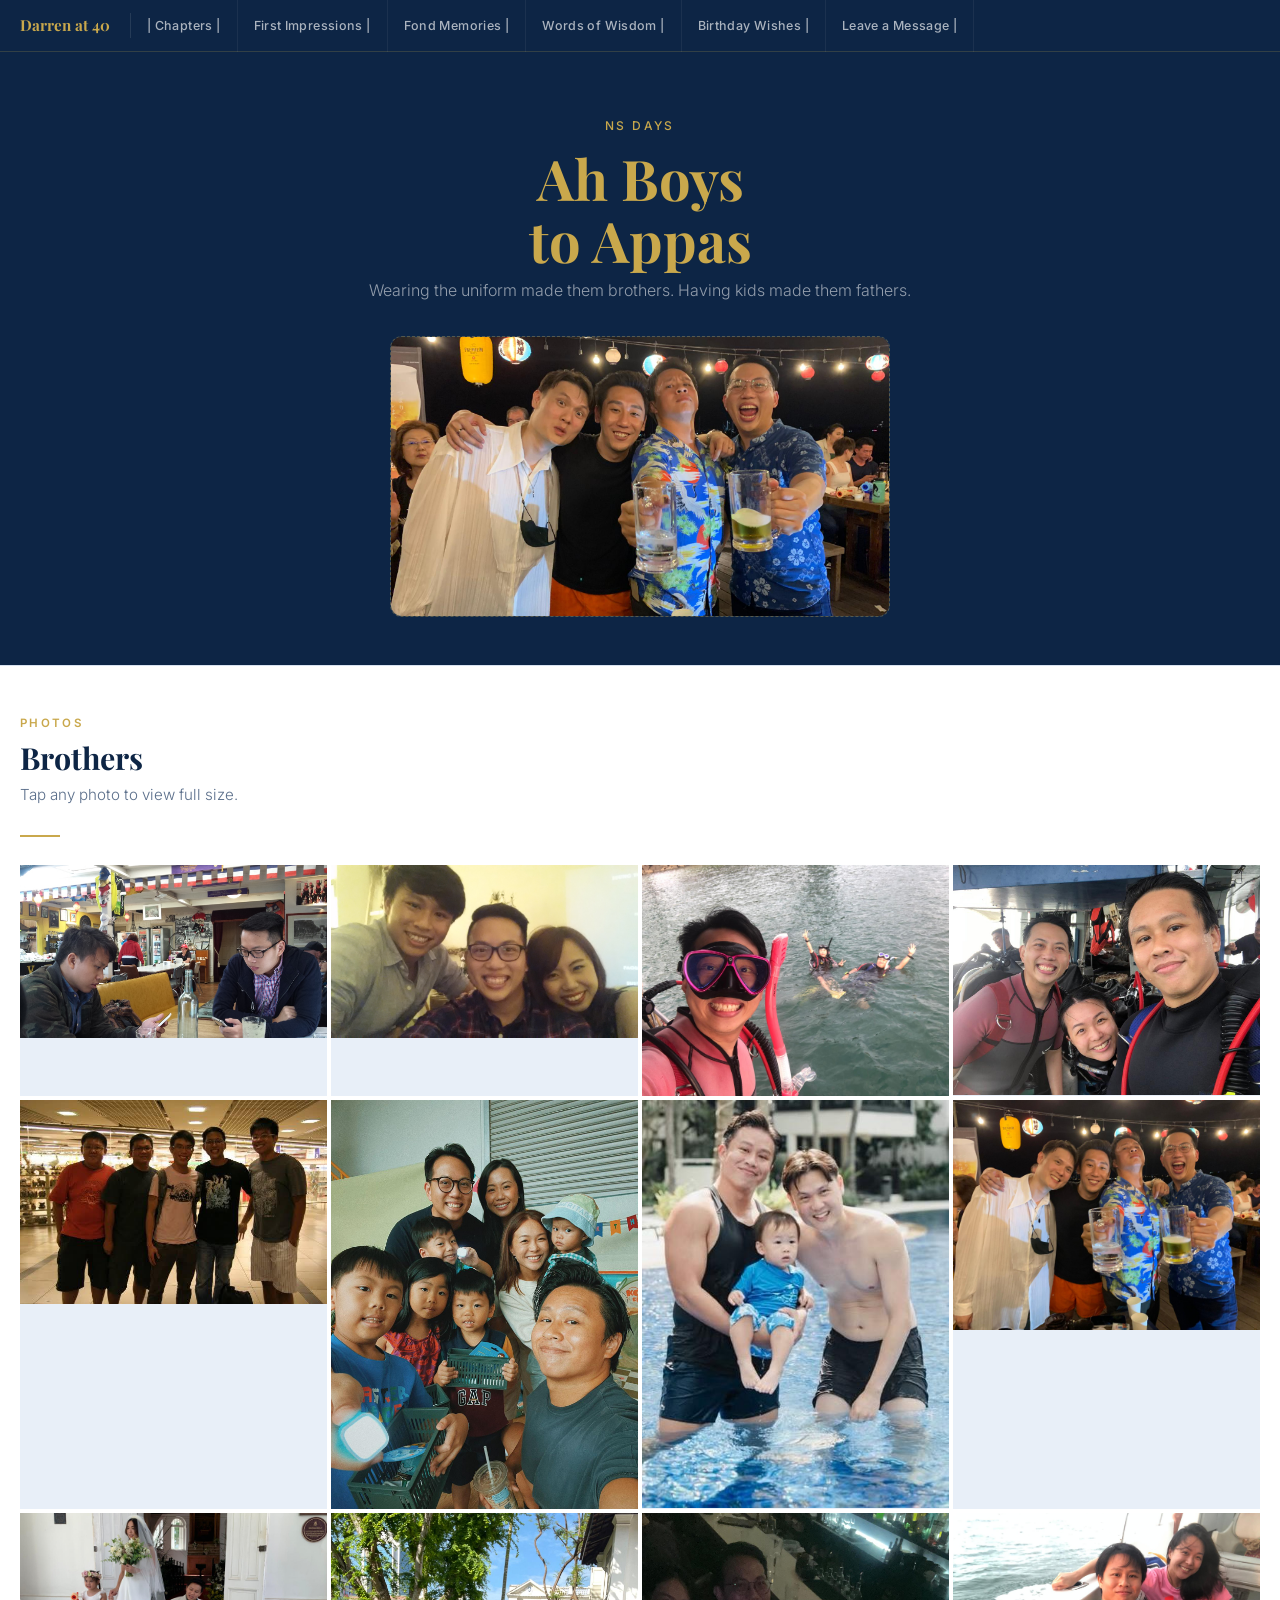
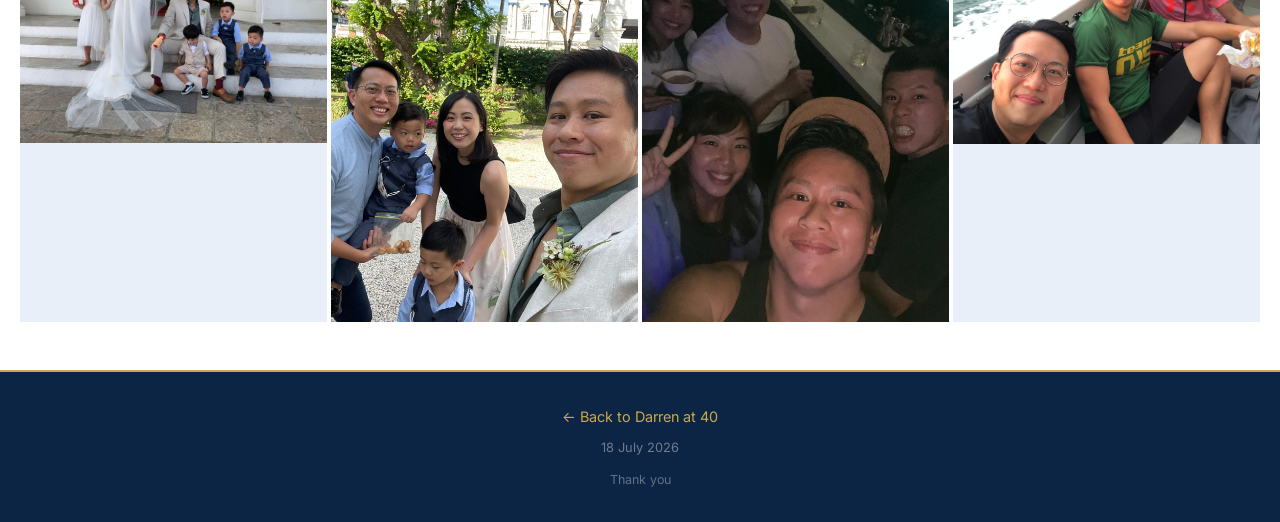
==== army.html @ 790ff4e8 "Add files via upload" ====
<!DOCTYPE html>
<html lang="en">
<head>
<meta charset="UTF-8">
<meta name="viewport" content="width=device-width, initial-scale=1.0">
<meta name="robots" content="noindex, nofollow">
<title>Ah Boys to Appas · Darren at 40</title>
<link rel="preconnect" href="https://fonts.googleapis.com">
<link rel="preconnect" href="https://fonts.gstatic.com" crossorigin>
<link href="https://fonts.googleapis.com/css2?family=Playfair+Display:wght@400;700&family=Inter:wght@300;400;500;600&display=swap" rel="stylesheet">
<link rel="stylesheet" href="shared.css">
<style>
.stat-row { display: flex; gap: 1rem; margin-bottom: 1.5rem; }
.stat-card { flex: 1; background: var(--navy); border-radius: 10px; padding: 1.1rem; text-align: center; }
.stat-card .num { font-family: var(--serif); font-size: 2rem; color: var(--gold); display: block; }
.stat-card .lbl { font-size: 0.72rem; text-transform: uppercase; letter-spacing: 0.1em; color: rgba(255,255,255,0.5); }

/* Gallery */
.gallery-grid {
  display: grid;
  grid-template-columns: repeat(3, 1fr);
  gap: 4px;
}
@media (min-width: 600px) {
  .gallery-grid { grid-template-columns: repeat(4, 1fr); }
}
.gallery-thumb {
  overflow: hidden;
  cursor: pointer;
  background: var(--navy-light);
}
.gallery-thumb img {
  width: 100%;
  height: auto;
  display: block;
  transition: transform 0.2s;
  loading: lazy;
}
.gallery-thumb:hover img { transform: scale(1.02); }
.lightbox {
  display: none; position: fixed; inset: 0;
  background: rgba(0,0,0,0.96); z-index: 999;
  flex-direction: column; align-items: center; justify-content: center;
}
.lightbox.active { display: flex; }
.lightbox-img-wrap {
  width: 100%; flex: 1;
  display: flex; align-items: center; justify-content: center;
  padding: 0.5rem; overflow: hidden;
}
.lightbox-img-wrap img {
  max-width: 100%; max-height: 100%;
  object-fit: contain; border-radius: 4px; display: block;
}
.lightbox-controls {
  width: 100%; display: flex; align-items: center;
  justify-content: space-between; padding: 0.75rem 1rem;
  background: rgba(0,0,0,0.5); flex-shrink: 0;
}
.lightbox-btn {
  background: none; border: none; color: white;
  cursor: pointer; padding: 0.5rem 0.75rem; opacity: 0.8;
  transition: opacity 0.15s; font-family: var(--sans); font-size: 0.9rem; font-weight: 600;
}
.lightbox-btn:hover { opacity: 1; }
.lightbox-counter { color: rgba(255,255,255,0.5); font-size: 0.8rem; font-family: var(--sans); }
.swipe-hint { color: rgba(255,255,255,0.3); font-size: 0.72rem; text-align: center; padding: 0.25rem; flex-shrink: 0; }
</style>
</head>
<body>
<nav class="site-nav" id="top">
  <a href="index.html" class="nav-home">Darren at 40</a>
  <div class="nav-links">
    <a href="index.html#chapters">| Chapters |</a>
    <a href="index.html#impressions">First Impressions |</a>
    <a href="index.html#memories">Fond Memories |</a>
    <a href="index.html#wisdom">Words of Wisdom |</a>
    <a href="index.html#wishes">Birthday Wishes |</a>
    <a href="index.html#message">Leave a Message |</a>
  </div>
</nav>

<section class="hero" id="top">
  <p class="hero-eyebrow">NS Days</p>
  <h1>Ah Boys<br>to Appas</h1>
  <p class="tagline">Wearing the uniform made them brothers. Having kids made them fathers.</p>
  <div class="hero-photo" style="padding:0;overflow:hidden;"><img src="Hero_NS.jpeg" alt="" style="width:100%;height:auto;display:block;border-radius:12px;"></div>
</section>

<section>
  <p class="section-label">Photos</p>
  <h2 class="section-title">Brothers</h2>
  <p class="section-tagline">Tap any photo to view full size.</p>
  <div class="gold-divider"></div>
  <div class="gallery-grid">
    <div class="gallery-thumb" onclick="openLightbox(0)"><img src="army-01.jpg" loading="lazy" alt=""></div>
    <div class="gallery-thumb" onclick="openLightbox(1)"><img src="army-02.jpg" loading="lazy" alt=""></div>
    <div class="gallery-thumb" onclick="openLightbox(2)"><img src="army-03.jpeg" loading="lazy" alt=""></div>
    <div class="gallery-thumb" onclick="openLightbox(3)"><img src="army-04.jpeg" loading="lazy" alt=""></div>
    <div class="gallery-thumb" onclick="openLightbox(4)"><img src="army-05.jpeg" loading="lazy" alt=""></div>
    <div class="gallery-thumb" onclick="openLightbox(5)"><img src="army-06.jpeg" loading="lazy" alt=""></div>
    <div class="gallery-thumb" onclick="openLightbox(6)"><img src="army-07.jpeg" loading="lazy" alt=""></div>
    <div class="gallery-thumb" onclick="openLightbox(7)"><img src="army-08.jpeg" loading="lazy" alt=""></div>
    <div class="gallery-thumb" onclick="openLightbox(8)"><img src="army-09.jpeg" loading="lazy" alt=""></div>
    <div class="gallery-thumb" onclick="openLightbox(9)"><img src="army-10.jpeg" loading="lazy" alt=""></div>
    <div class="gallery-thumb" onclick="openLightbox(10)"><img src="army-11.jpeg" loading="lazy" alt=""></div>
    <div class="gallery-thumb" onclick="openLightbox(11)"><img src="army-12.jpeg" loading="lazy" alt=""></div>
  </div>
</section>

<div class="lightbox" id="lightbox">
  <div class="lightbox-img-wrap"><img id="lightbox-img" src="" alt=""></div>
  <p class="swipe-hint">Swipe left or right to browse</p>
  <div class="lightbox-controls">
    <button class="lightbox-btn" onclick="prevPhoto()">← Prev</button>
    <span class="lightbox-counter" id="lightbox-counter"></span>
    <button class="lightbox-btn" onclick="nextPhoto()">Next →</button>
    <button class="lightbox-btn" onclick="closeLightbox()">✕ Close</button>
  </div>
</div>

<footer>
  <a href="index.html">← Back to Darren at 40</a>
  <p class="meta">18 July 2026</p>
  <p class="meta" style="margin-top:0.75rem;"><a href="thankyou.html" style="color:rgba(255,255,255,0.35);font-size:0.78rem;text-decoration:none;">Thank you</a></p>
</footer>
<script>
let currentIdx = 0;
const allSrcs = Array.from(document.querySelectorAll('.gallery-thumb img')).map(i => i.src);
function openLightbox(idx) {
  currentIdx = idx;
  showImage();
  document.getElementById('lightbox').classList.add('active');
  document.body.style.overflow = 'hidden';
}
function showImage() {
  document.getElementById('lightbox-img').src = allSrcs[currentIdx];
  document.getElementById('lightbox-counter').textContent = (currentIdx+1) + ' / ' + allSrcs.length;
}
function nextPhoto() { currentIdx=(currentIdx+1)%allSrcs.length; showImage(); }
function prevPhoto() { currentIdx=(currentIdx-1+allSrcs.length)%allSrcs.length; showImage(); }
function closeLightbox() {
  document.getElementById('lightbox').classList.remove('active');
  document.body.style.overflow = '';
}
document.addEventListener('keydown', e => {
  if (!document.getElementById('lightbox').classList.contains('active')) return;
  if (e.key==='ArrowRight') nextPhoto();
  if (e.key==='ArrowLeft') prevPhoto();
  if (e.key==='Escape') closeLightbox();
});
let touchStartX = 0;
document.getElementById('lightbox').addEventListener('touchstart', e => { touchStartX = e.touches[0].clientX; });
document.getElementById('lightbox').addEventListener('touchend', e => {
  const diff = touchStartX - e.changedTouches[0].clientX;
  if (Math.abs(diff) > 50) { if (diff > 0) nextPhoto(); else prevPhoto(); }
});
</script>
</body>
</html>
---- shared.css ----
:root {
  --navy: #0D2545;
  --navy-mid: #1A3A6B;
  --navy-light: #E8EFF8;
  --gold: #C9A84C;
  --gold-light: #F5EDD6;
  --white: #FFFFFF;
  --off-white: #F9FAFB;
  --text: #0D2545;
  --text-muted: #5A6E8A;
  --border: #D8E2F0;
  --serif: 'Playfair Display', Georgia, serif;
  --sans: 'Inter', system-ui, sans-serif;
}
* { margin: 0; padding: 0; box-sizing: border-box; }
body { font-family: var(--sans); background: var(--white); color: var(--text); line-height: 1.6; -webkit-font-smoothing: antialiased; }
.site-nav {
  position: sticky; top: 0; z-index: 100;
  background: var(--navy); border-bottom: 1px solid rgba(201,168,76,0.2);
  display: flex; flex-direction: column;
}
.nav-home {
  font-family: var(--serif); font-size: 0.95rem; color: var(--gold);
  text-decoration: none; font-weight: 700;
  padding: 0.6rem 1.25rem 0.4rem;
  border-bottom: 1px solid rgba(255,255,255,0.08);
  display: block;
}
.nav-links {
  display: flex; overflow-x: auto; gap: 0;
  -webkit-overflow-scrolling: touch;
  scrollbar-width: none;
}
.nav-links::-webkit-scrollbar { display: none; }
.nav-links a {
  color: rgba(255,255,255,0.65); text-decoration: none;
  font-size: 0.72rem; font-weight: 500; letter-spacing: 0.03em;
  white-space: nowrap; padding: 0.55rem 1rem;
  border-right: 1px solid rgba(255,255,255,0.06);
  transition: color 0.15s, background 0.15s;
  flex-shrink: 0;
}
.nav-links a:hover { color: var(--gold); background: rgba(255,255,255,0.04); }
@media (min-width: 700px) {
  .site-nav { flex-direction: row; align-items: center; height: 52px; }
  .nav-home { padding: 0 1.25rem; border-bottom: none; border-right: 1px solid rgba(255,255,255,0.1); }
  .nav-links a { font-size: 0.78rem; padding: 0 1rem; line-height: 52px; }
}
section { padding: 3rem 1.25rem; }
section + section { border-top: 1px solid var(--border); }
.section-label { font-size: 0.72rem; letter-spacing: 0.2em; text-transform: uppercase; color: var(--gold); font-weight: 600; margin-bottom: 0.4rem; }
.section-title { font-family: var(--serif); font-size: clamp(1.4rem, 4vw, 1.9rem); color: var(--navy); margin-bottom: 0.35rem; line-height: 1.25; }
.section-tagline { color: var(--text-muted); font-size: 0.95rem; margin-bottom: 1.75rem; font-weight: 300; }
.gold-divider { width: 40px; height: 2px; background: var(--gold); margin-bottom: 1.75rem; }
.era-label { font-size: 0.75rem; letter-spacing: 0.15em; text-transform: uppercase; color: var(--text-muted); font-weight: 600; margin-bottom: 0.75rem; padding-bottom: 0.5rem; border-bottom: 1px solid var(--border); margin-top: 1.5rem; }
.photo-grid { display: grid; grid-template-columns: repeat(2, 1fr); gap: 8px; margin-top: 0.5rem; margin-bottom: 1.5rem; }
.photo-slot { background: var(--navy-light); border: 1.5px dashed var(--border); border-radius: 8px; display: flex; align-items: center; justify-content: center; color: var(--text-muted); font-size: 0.72rem; text-align: center; padding: 0.5rem; overflow: hidden; min-height: 80px; }
.photo-slot img { width: 100%; height: auto; border-radius: 6px; display: block; object-fit: unset; }
.photo-slot.wide { aspect-ratio: 16/9; grid-column: span 2; }
.names-block { font-family: var(--serif); font-size: 1.05rem; color: var(--navy-mid); line-height: 2.2; text-align: center; margin-bottom: 2rem; }
.names-block .dot { color: var(--gold); margin: 0 0.5rem; }
.quote-strip { background: var(--gold-light); border-left: 4px solid var(--gold); border-radius: 0 10px 10px 0; padding: 1rem 1.25rem; margin-bottom: 0.85rem; }
.quote-strip p { font-family: var(--serif); font-size: 1rem; color: var(--navy); line-height: 1.6; margin-bottom: 0.3rem; }
.quote-strip .from { font-size: 0.75rem; text-transform: uppercase; letter-spacing: 0.1em; color: var(--text-muted); font-weight: 600; font-family: var(--sans); }
.darren-says { background: var(--navy-light); border-radius: 10px; padding: 1rem 1.25rem; margin-bottom: 0.85rem; display: flex; gap: 0.9rem; align-items: flex-start; }
.darren-says .d-label { font-size: 0.65rem; text-transform: uppercase; letter-spacing: 0.12em; color: var(--gold); font-weight: 700; flex-shrink: 0; padding-top: 0.15rem; min-width: 3.5rem; }
.darren-says p { font-size: 0.95rem; color: var(--navy); }
.message-card { background: var(--navy); color: white; border-radius: 12px; padding: 1.5rem; margin-top: 1.5rem; }
.message-card .quote-mark { font-family: var(--serif); font-size: 3rem; color: var(--gold); opacity: 0.35; line-height: 0.8; margin-bottom: 0.5rem; display: block; }
.message-card p { font-family: var(--serif); font-size: 1.05rem; color: rgba(255,255,255,0.88); line-height: 1.75; margin-bottom: 0.75rem; }
.message-card .sig { font-family: var(--serif); color: var(--gold); font-size: 1.1rem; }
.letter-body p { font-family: var(--serif); font-size: 1.05rem; line-height: 1.85; color: rgba(255,255,255,0.85); margin-bottom: 1.25rem; }
.letter-sig { font-family: var(--serif); font-size: 1.25rem; color: var(--gold); margin-top: 2rem; }
footer { background: var(--navy); padding: 2rem 1.5rem; text-align: center; border-top: 2px solid var(--gold); }
footer a { color: var(--gold); text-decoration: none; font-size: 0.9rem; }
footer .meta { color: rgba(255,255,255,0.4); font-size: 0.8rem; margin-top: 0.5rem; }
.hero { background: var(--navy); padding: 4rem 1.5rem 3rem; text-align: center; }
.hero-eyebrow { font-size: 0.75rem; letter-spacing: 0.2em; text-transform: uppercase; color: var(--gold); margin-bottom: 0.75rem; font-weight: 500; }
.hero h1 { font-family: var(--serif); font-size: clamp(2rem, 8vw, 3.5rem); color: var(--gold); line-height: 1.1; margin-bottom: 0.5rem; }
.hero .tagline { color: rgba(255,255,255,0.55); font-size: 1rem; font-weight: 300; }
.hero-photo { width: 100%; max-width: 500px; aspect-ratio: 16/9; background: rgba(255,255,255,0.05); border: 1.5px dashed rgba(201,168,76,0.35); border-radius: 12px; margin: 2rem auto 0; display: flex; align-items: center; justify-content: center; color: rgba(201,168,76,0.45); font-size: 0.82rem; padding: 1rem; }
@media (min-width: 600px) { .photo-grid { grid-template-columns: repeat(3, 1fr); } .photo-slot.wide { grid-column: span 3; } }
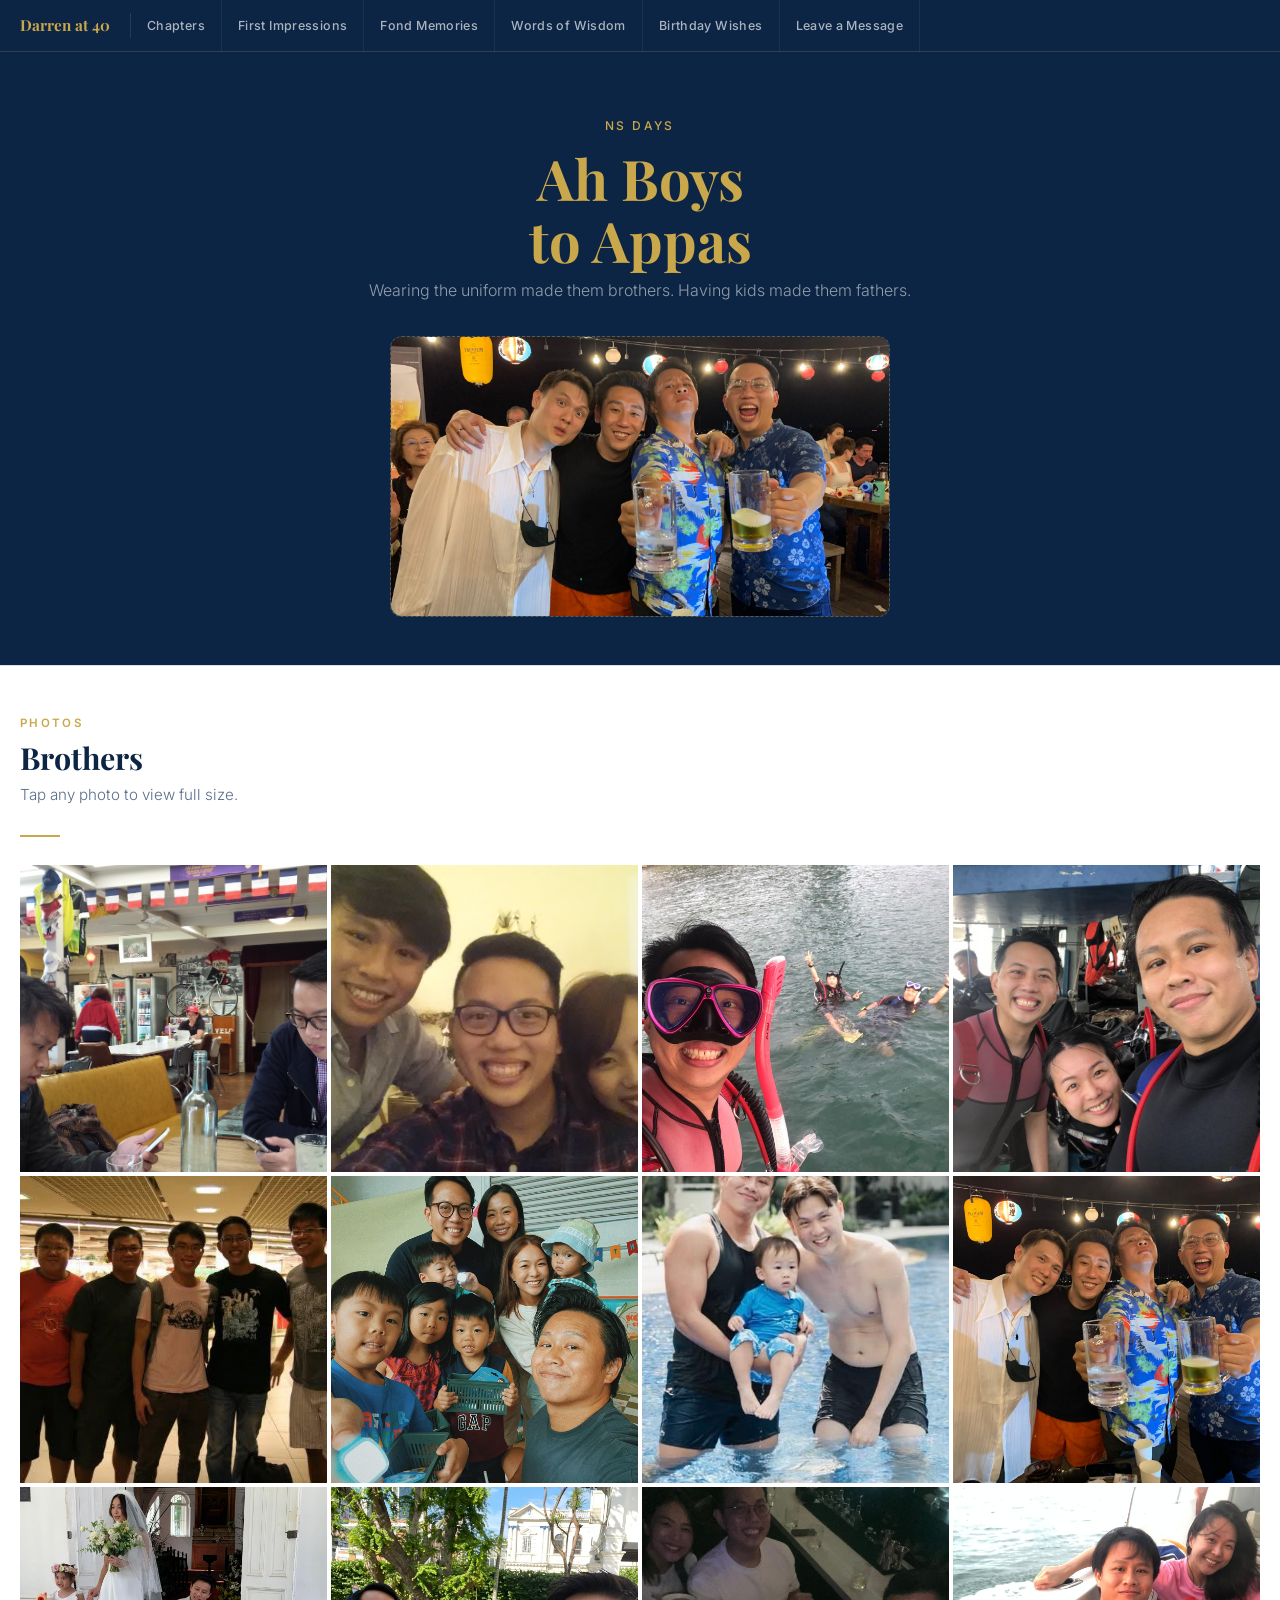
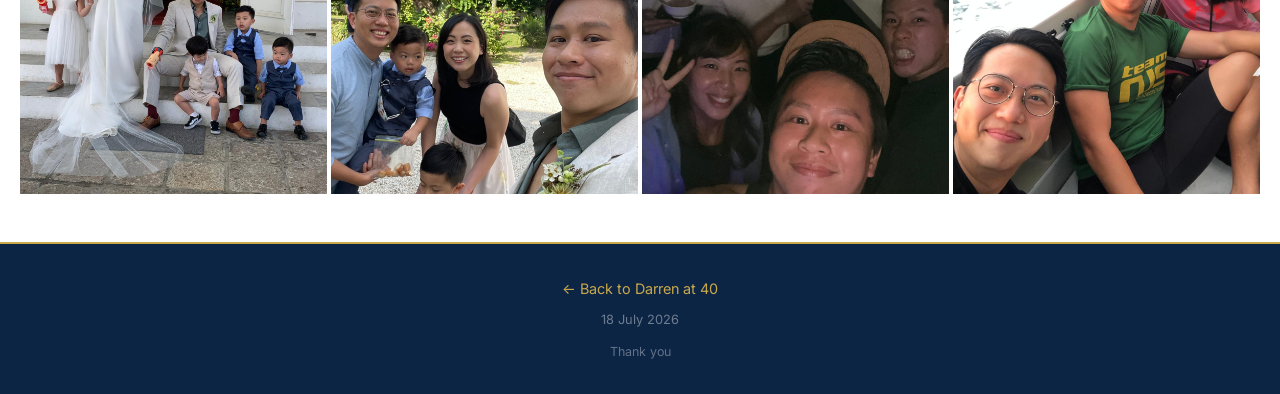
==== commit d8f79489: "Add files via upload" ====
--- a/army.html
+++ b/army.html
@@ -25,16 +25,17 @@
   .gallery-grid { grid-template-columns: repeat(4, 1fr); }
 }
 .gallery-thumb {
+  aspect-ratio: 1;
   overflow: hidden;
   cursor: pointer;
   background: var(--navy-light);
 }
 .gallery-thumb img {
   width: 100%;
-  height: auto;
+  height: 100%;
+  object-fit: cover;
   display: block;
   transition: transform 0.2s;
-  loading: lazy;
 }
 .gallery-thumb:hover img { transform: scale(1.02); }
 .lightbox {
@@ -71,12 +72,12 @@
 <nav class="site-nav" id="top">
   <a href="index.html" class="nav-home">Darren at 40</a>
   <div class="nav-links">
-    <a href="index.html#chapters">| Chapters |</a>
-    <a href="index.html#impressions">First Impressions |</a>
-    <a href="index.html#memories">Fond Memories |</a>
-    <a href="index.html#wisdom">Words of Wisdom |</a>
-    <a href="index.html#wishes">Birthday Wishes |</a>
-    <a href="index.html#message">Leave a Message |</a>
+    <a href="index.html#chapters">Chapters</a>
+    <a href="index.html#impressions">First Impressions</a>
+    <a href="index.html#memories">Fond Memories</a>
+    <a href="index.html#wisdom">Words of Wisdom</a>
+    <a href="index.html#wishes">Birthday Wishes</a>
+    <a href="index.html#message">Leave a Message</a>
   </div>
 </nav>
 
@@ -84,7 +85,7 @@
   <p class="hero-eyebrow">NS Days</p>
   <h1>Ah Boys<br>to Appas</h1>
   <p class="tagline">Wearing the uniform made them brothers. Having kids made them fathers.</p>
-  <div class="hero-photo" style="padding:0;overflow:hidden;"><img src="Hero_NS.jpeg" alt="" style="width:100%;height:auto;display:block;border-radius:12px;"></div>
+  <div class="hero-photo" style="padding:0;overflow:hidden;cursor:pointer;" onclick="openHero('Hero_NS.jpeg')"><img src="Hero_NS.jpeg" alt="" style="width:100%;height:auto;display:block;border-radius:12px;"></div>
 </section>
 
 <section>
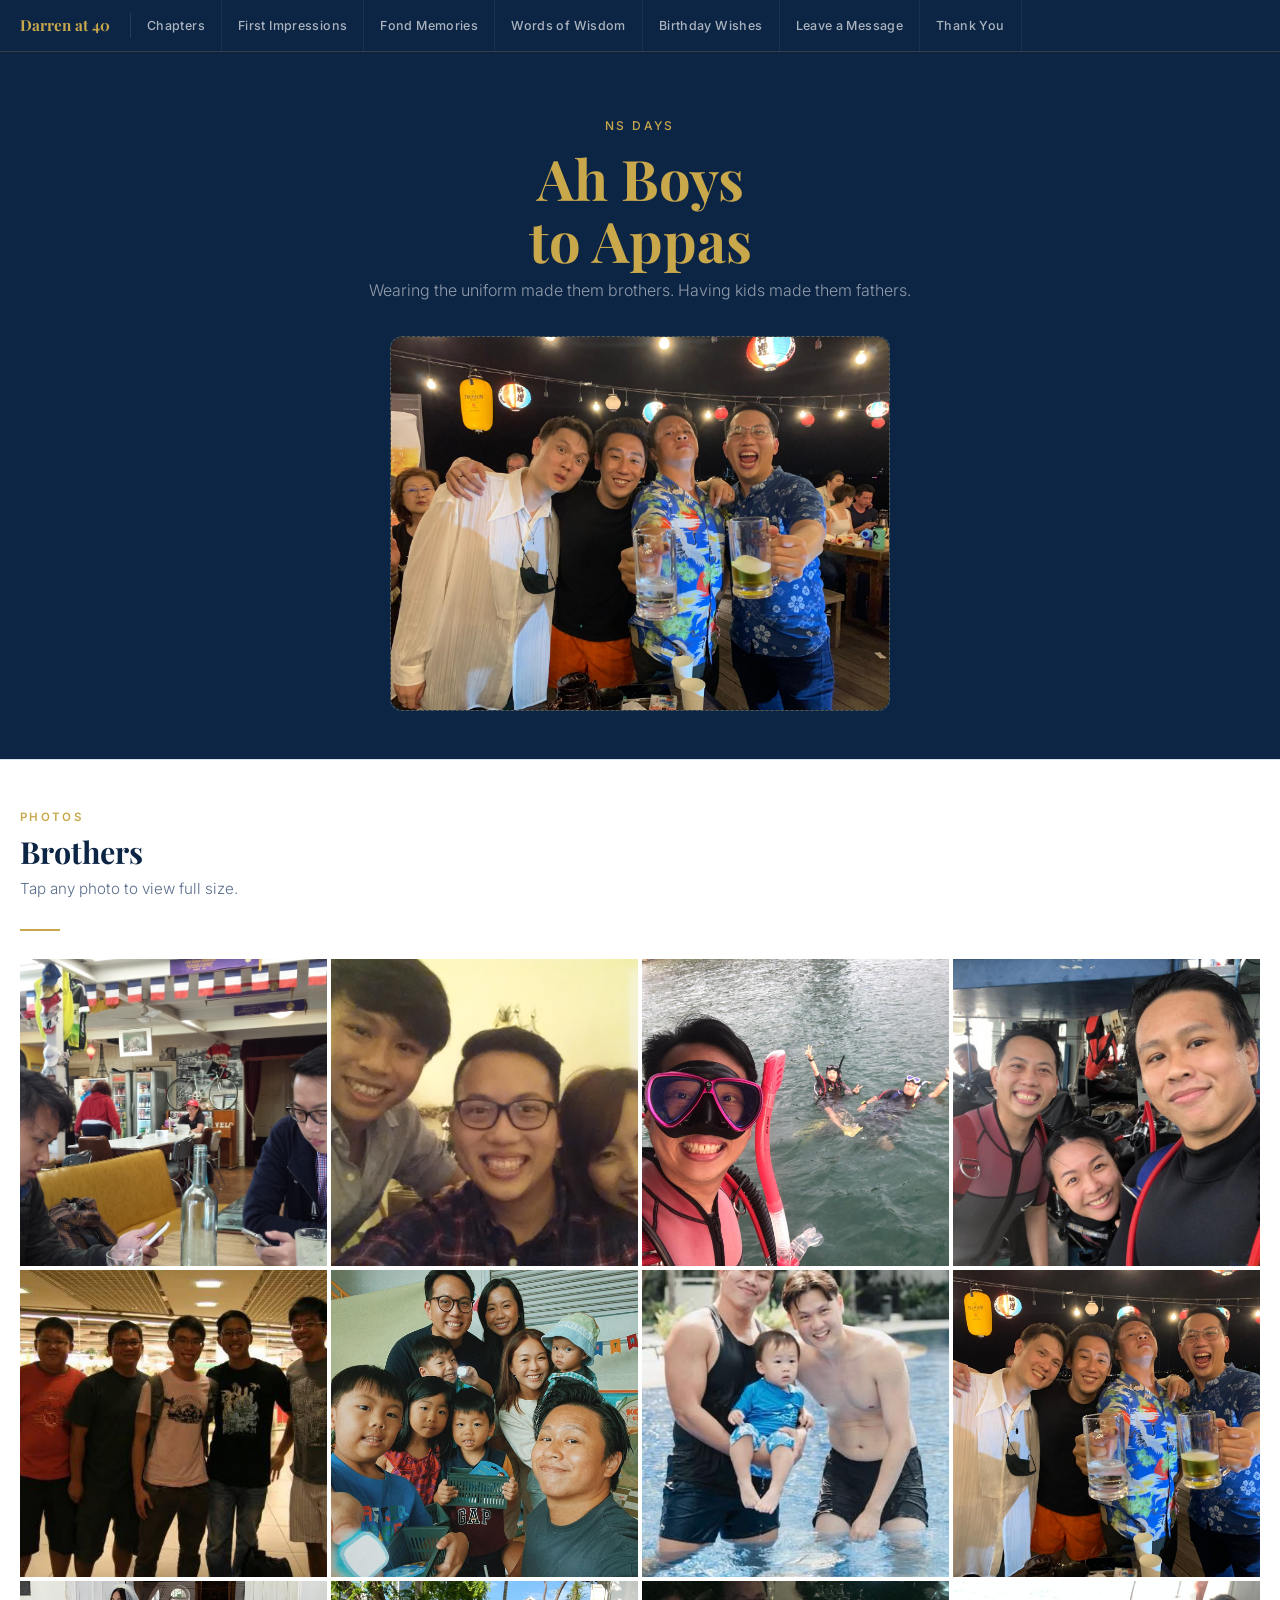
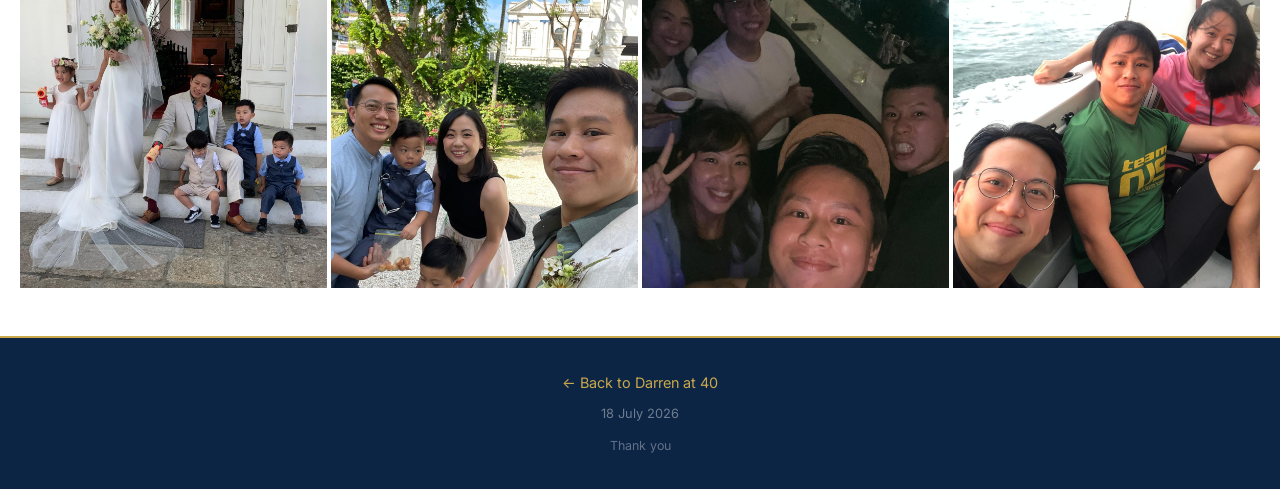
==== commit 9db5bfe2: "Add files via upload" ====
--- a/army.html
+++ b/army.html
@@ -78,6 +78,7 @@
     <a href="index.html#wisdom">Words of Wisdom</a>
     <a href="index.html#wishes">Birthday Wishes</a>
     <a href="index.html#message">Leave a Message</a>
+    <a href="thankyou.html">Thank You</a>
   </div>
 </nav>
 
--- a/shared.css
+++ b/shared.css
@@ -78,5 +78,59 @@
 .hero-eyebrow { font-size: 0.75rem; letter-spacing: 0.2em; text-transform: uppercase; color: var(--gold); margin-bottom: 0.75rem; font-weight: 500; }
 .hero h1 { font-family: var(--serif); font-size: clamp(2rem, 8vw, 3.5rem); color: var(--gold); line-height: 1.1; margin-bottom: 0.5rem; }
 .hero .tagline { color: rgba(255,255,255,0.55); font-size: 1rem; font-weight: 300; }
-.hero-photo { width: 100%; max-width: 500px; aspect-ratio: 16/9; background: rgba(255,255,255,0.05); border: 1.5px dashed rgba(201,168,76,0.35); border-radius: 12px; margin: 2rem auto 0; display: flex; align-items: center; justify-content: center; color: rgba(201,168,76,0.45); font-size: 0.82rem; padding: 1rem; }
+.hero-photo { width: 100%; max-width: 500px; background: rgba(255,255,255,0.05); border: 1.5px dashed rgba(201,168,76,0.35); border-radius: 12px; margin: 2rem auto 0; display: flex; align-items: center; justify-content: center; color: rgba(201,168,76,0.45); font-size: 0.82rem; padding: 1rem; }
 @media (min-width: 600px) { .photo-grid { grid-template-columns: repeat(3, 1fr); } .photo-slot.wide { grid-column: span 3; } }
+
+
+/* Gallery lightbox */
+.gallery-grid {
+  display: grid;
+  grid-template-columns: repeat(3, 1fr);
+  gap: 4px;
+}
+@media (min-width: 600px) {
+  .gallery-grid { grid-template-columns: repeat(4, 1fr); }
+}
+.gallery-thumb {
+  aspect-ratio: 1;
+  overflow: hidden;
+  cursor: pointer;
+  background: var(--navy-light);
+}
+.gallery-thumb img {
+  width: 100%;
+  height: 100%;
+  object-fit: cover;
+  display: block;
+  transition: transform 0.2s;
+}
+.gallery-thumb:hover img { transform: scale(1.02); }
+.lightbox {
+  display: none; position: fixed; inset: 0;
+  background: rgba(0,0,0,0.96); z-index: 999;
+  flex-direction: column; align-items: center; justify-content: center;
+}
+.lightbox.active { display: flex; }
+.lightbox-img-wrap {
+  width: 100%; flex: 1;
+  display: flex; align-items: center; justify-content: center;
+  padding: 0.5rem; overflow: hidden;
+}
+.lightbox-img-wrap img {
+  max-width: 100%; max-height: 100%;
+  object-fit: contain; border-radius: 4px; display: block;
+}
+.lightbox-controls {
+  width: 100%; display: flex; align-items: center;
+  justify-content: space-between; padding: 0.75rem 1rem;
+  background: rgba(0,0,0,0.5); flex-shrink: 0;
+}
+.lightbox-btn {
+  background: none; border: none; color: white;
+  cursor: pointer; padding: 0.5rem 0.75rem; opacity: 0.8;
+  transition: opacity 0.15s; font-family: var(--sans); font-size: 0.9rem; font-weight: 600;
+}
+.lightbox-btn:hover { opacity: 1; }
+.lightbox-counter { color: rgba(255,255,255,0.5); font-size: 0.8rem; font-family: var(--sans); }
+.swipe-hint { color: rgba(255,255,255,0.3); font-size: 0.72rem; text-align: center; padding: 0.25rem; flex-shrink: 0; }
+.timeline-photo { width: 100%; border-radius: 10px; margin-top: 0.85rem; display: block; height: auto; }
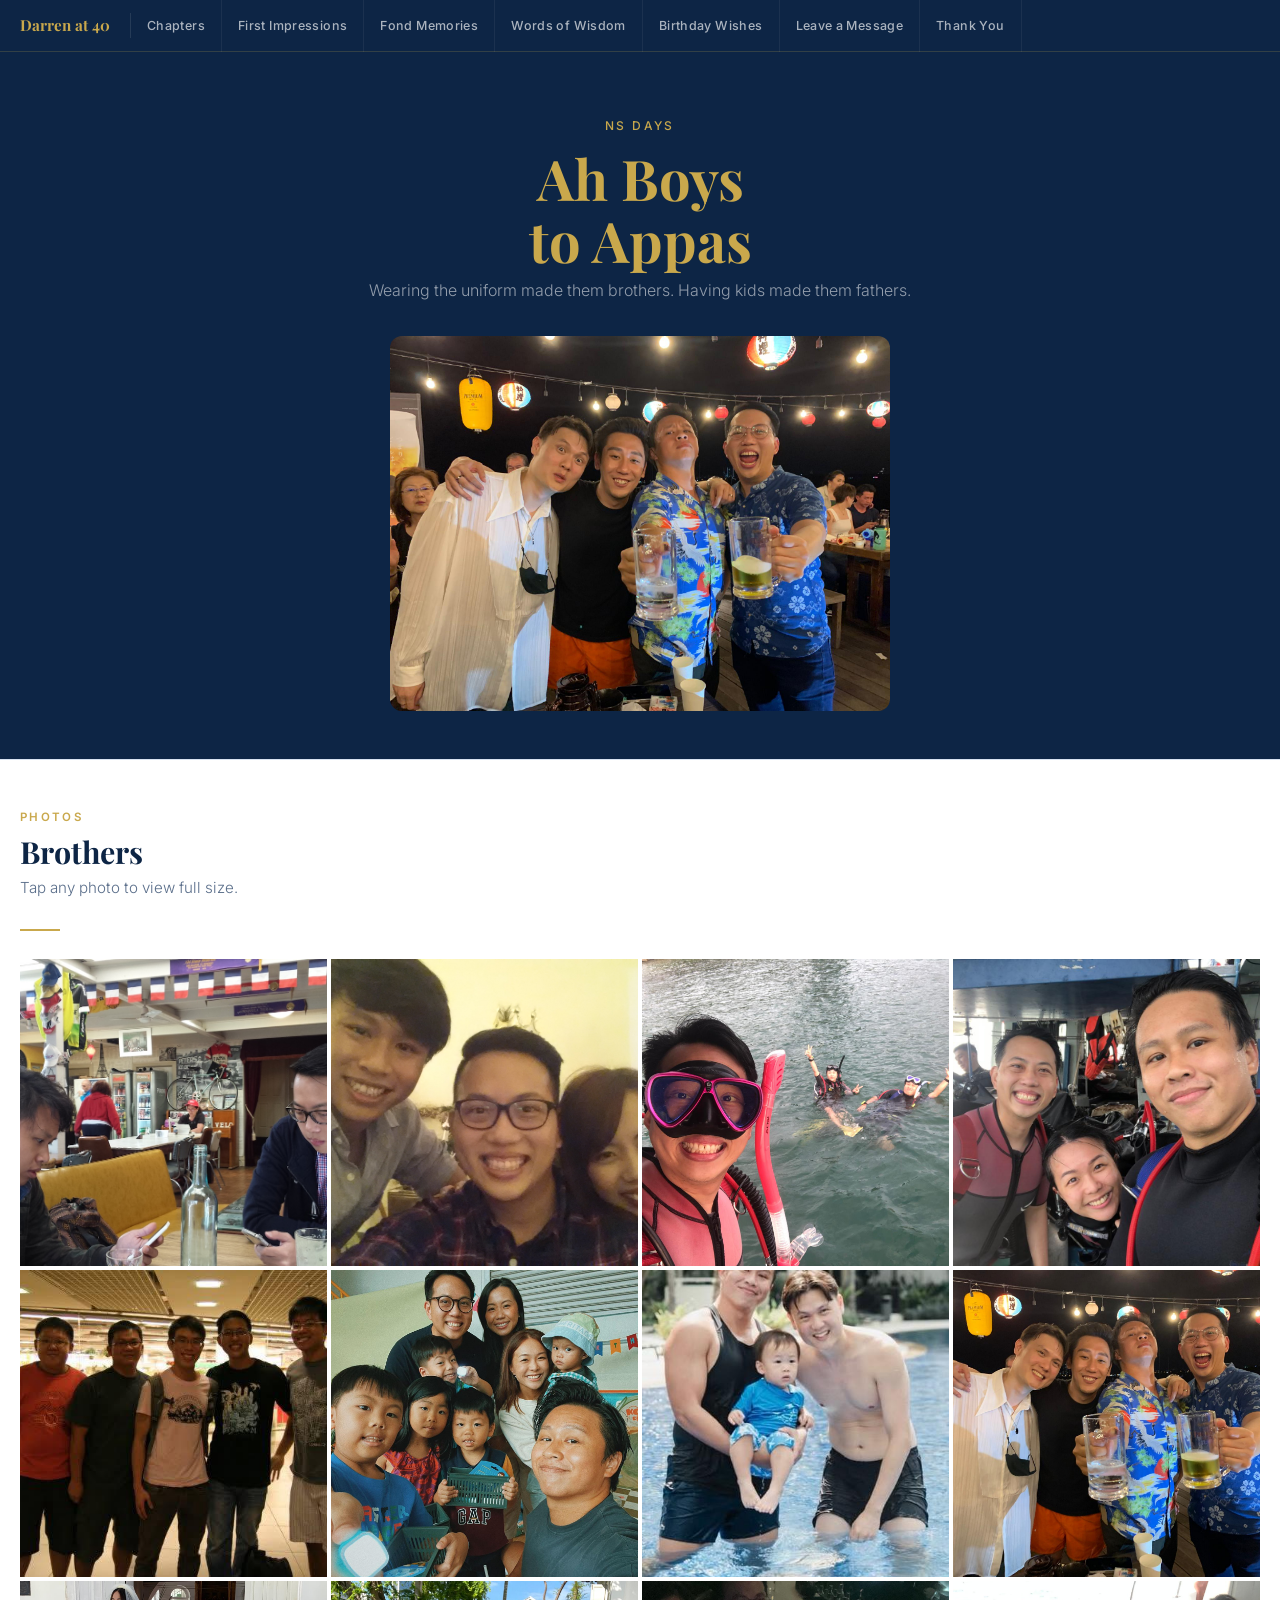
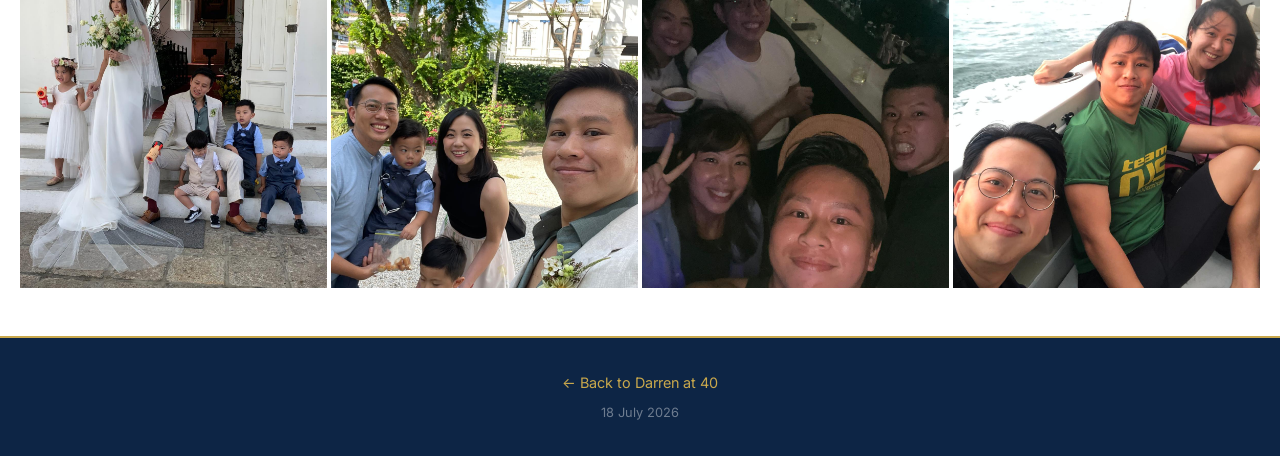
==== commit 20feb4ab: "Add files via upload" ====
--- a/army.html
+++ b/army.html
@@ -86,7 +86,7 @@
   <p class="hero-eyebrow">NS Days</p>
   <h1>Ah Boys<br>to Appas</h1>
   <p class="tagline">Wearing the uniform made them brothers. Having kids made them fathers.</p>
-  <div class="hero-photo" style="padding:0;overflow:hidden;cursor:pointer;" onclick="openHero('Hero_NS.jpeg')"><img src="Hero_NS.jpeg" alt="" style="width:100%;height:auto;display:block;border-radius:12px;"></div>
+  <div class="hero-photo" style="cursor:pointer;" onclick="openHero('Hero_NS.jpeg')"><img src="Hero_NS.jpeg" alt="" style="width:100%;height:auto;display:block;"></div>
 </section>
 
 <section>
@@ -124,7 +124,6 @@
 <footer>
   <a href="index.html">← Back to Darren at 40</a>
   <p class="meta">18 July 2026</p>
-  <p class="meta" style="margin-top:0.75rem;"><a href="thankyou.html" style="color:rgba(255,255,255,0.35);font-size:0.78rem;text-decoration:none;">Thank you</a></p>
 </footer>
 <script>
 let currentIdx = 0;
--- a/shared.css
+++ b/shared.css
@@ -78,7 +78,7 @@
 .hero-eyebrow { font-size: 0.75rem; letter-spacing: 0.2em; text-transform: uppercase; color: var(--gold); margin-bottom: 0.75rem; font-weight: 500; }
 .hero h1 { font-family: var(--serif); font-size: clamp(2rem, 8vw, 3.5rem); color: var(--gold); line-height: 1.1; margin-bottom: 0.5rem; }
 .hero .tagline { color: rgba(255,255,255,0.55); font-size: 1rem; font-weight: 300; }
-.hero-photo { width: 100%; max-width: 500px; background: rgba(255,255,255,0.05); border: 1.5px dashed rgba(201,168,76,0.35); border-radius: 12px; margin: 2rem auto 0; display: flex; align-items: center; justify-content: center; color: rgba(201,168,76,0.45); font-size: 0.82rem; padding: 1rem; }
+.hero-photo { width: 100%; max-width: 500px; margin: 2rem auto 0; border-radius: 12px; overflow: hidden; display: block; }
 @media (min-width: 600px) { .photo-grid { grid-template-columns: repeat(3, 1fr); } .photo-slot.wide { grid-column: span 3; } }
 
 
